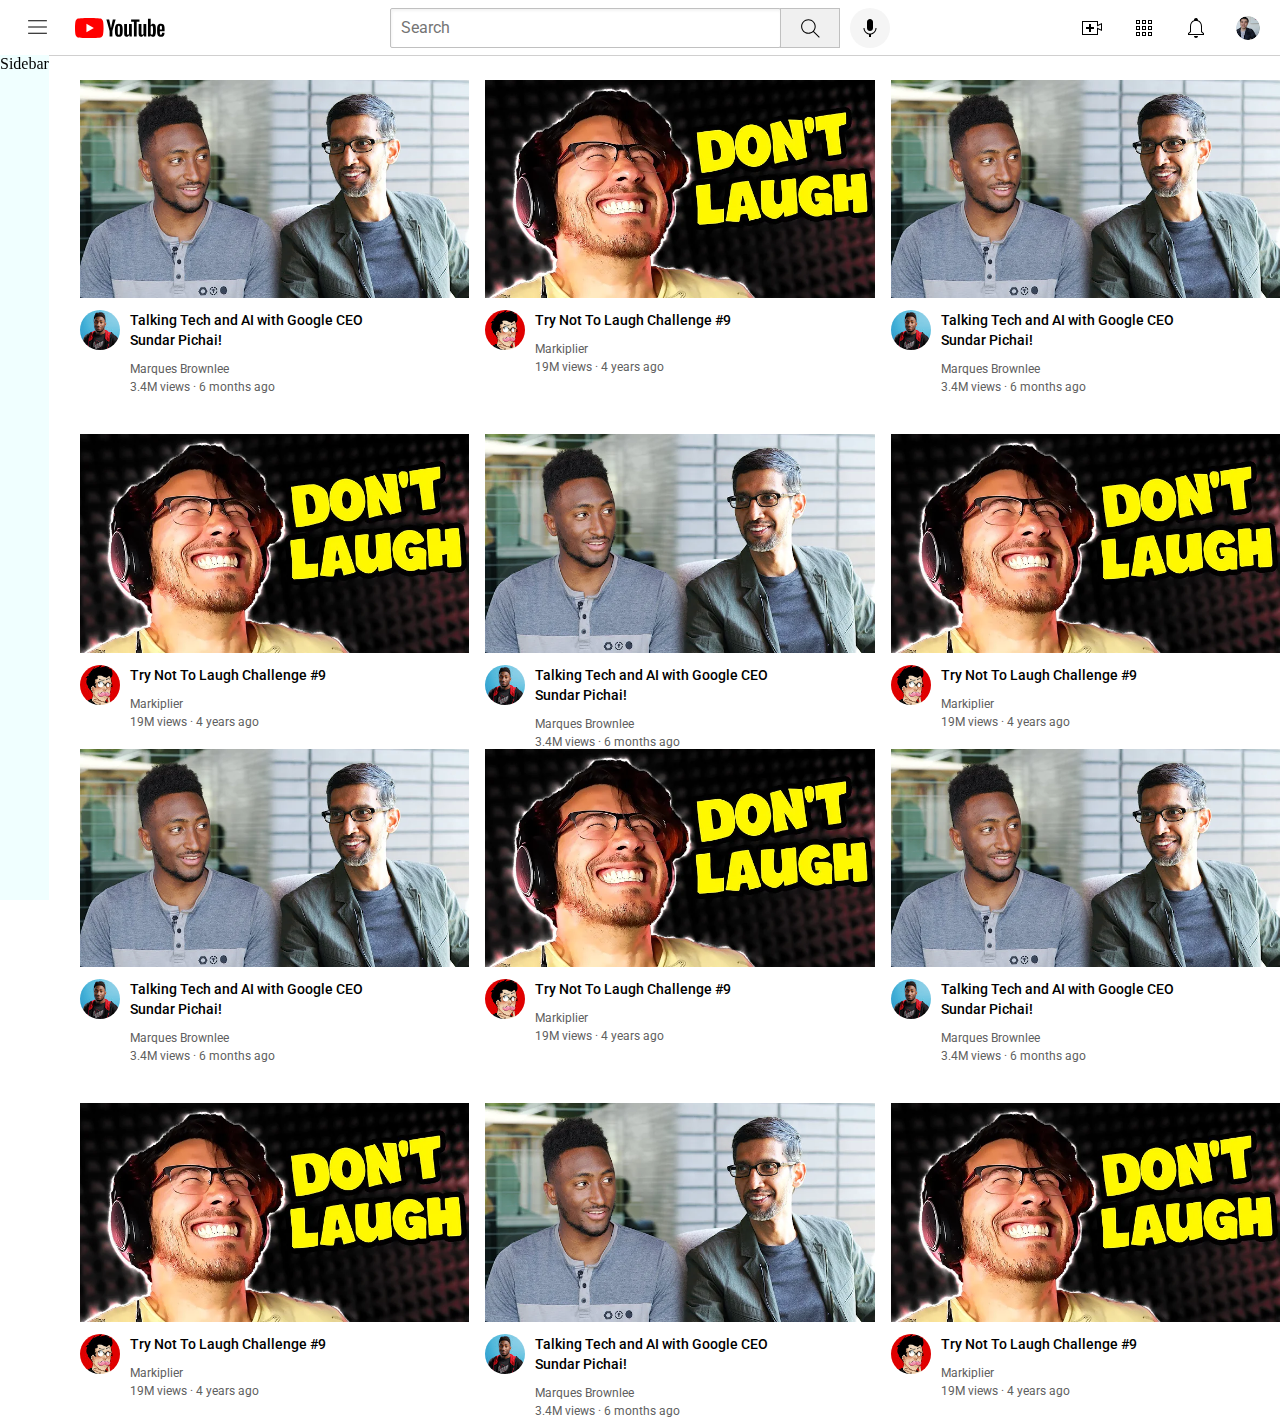
==== youtube.html @ 757aee85 "first commit" ====
<!DOCTYPE html>
<html>
  <head>
    <title>Youtube.com Clone</title>
    <link rel="stylesheet" href="/styles/general.css" />
    <link rel="stylesheet" href="/styles/video.css" />
    <link rel="stylesheet" href="/styles/headder.css" />
    <link rel="stylesheet" href="/styles/sidebar.css" />

    <link rel="preconnect" href="https://fonts.googleapis.com" />
    <link rel="preconnect" href="https://fonts.gstatic.com" crossorigin />
    <link
      href="https://fonts.googleapis.com/css2?family=Roboto:wght@400;500;700&display=swap"
      rel="stylesheet"
    />
  </head>
  <body >
    <div class="headder">
      <div class="left_section">
        <img class="hamburger_menu" src="icon/hamburger-menu.svg" alt="" />
        <img class="youtube_logo" src="icon/youtube-logo.svg" alt="" />
      </div>
      <div class="center_section">
        <input class="search_bar" type="text" placeholder="Search" />
        <button class="search_button">
          <img class="search_icon" src="icon/search.svg" alt="" />
        </button>
        <button class="voice-search-button">
          <img class="voice_icon" src="icon/voice-search-icon.svg" alt="" />
        </button>
      </div>
      <div class="right_section">
        <img class="upload_icon" src="icon/upload.svg" />
        <img class="youtube_apps_icon" src="icon/youtube-apps.svg" />
        <img class="notifications_icon" src="icon/notifications.svg" />
        <img class="current_user_picture" src="icon/my-channel.jpeg" />
      </div>
      <div class="sidebar">Sidebar</div>
    </div>
    <div class="video_grid">
      <div class="video_preview">
        <div class="thumbnail_row">
          <img class="thumbnails" src="thumbnails/thumbnail-1.webp" />
        </div>
        <div class="profile_videoInfo_grid">
          <div class="profile_picture">
            <img class="profile_image" src="channel_image/channel-1.jpeg" />
          </div>
          <div class="video_info">
            <p class="video_title">
              Talking Tech and AI with Google CEO Sundar Pichai!
            </p>
            <p class="video_author">Marques Brownlee</p>
            <p class="video_stats">3.4M views · 6 months ago</p>
          </div>
        </div>
      </div>

      <div class="video_preview">
        <div class="thumbnail_row">
          <img class="thumbnails" src="thumbnails/thumbnail-2.webp" />
        </div>
        <div class="profile_videoInfo_grid">
          <div class="profile_picture">
            <img class="profile_image" src="channel_image/channel-2.jpeg" />
          </div>
          <div class="video_info">
            <p class="video_title">Try Not To Laugh Challenge #9</p>
            <p class="video_author">Markiplier</p>
            <p class="video_stats">19M views · 4 years ago</p>
          </div>
        </div>
      </div>
      <div class="video_preview">
        <div class="thumbnail_row">
          <img class="thumbnails" src="thumbnails/thumbnail-1.webp" />
        </div>
        <div class="profile_videoInfo_grid">
          <div class="profile_picture">
            <img class="profile_image" src="channel_image/channel-1.jpeg" />
          </div>
          <div class="video_info">
            <p class="video_title">
              Talking Tech and AI with Google CEO Sundar Pichai!
            </p>
            <p class="video_author">Marques Brownlee</p>
            <p class="video_stats">3.4M views · 6 months ago</p>
          </div>
        </div>
      </div>

      <div class="video_preview">
        <div class="thumbnail_row">
          <img class="thumbnails" src="thumbnails/thumbnail-2.webp" />
        </div>
        <div class="profile_videoInfo_grid">
          <div class="profile_picture">
            <img class="profile_image" src="channel_image/channel-2.jpeg" />
          </div>
          <div class="video_info">
            <p class="video_title">Try Not To Laugh Challenge #9</p>
            <p class="video_author">Markiplier</p>
            <p class="video_stats">19M views · 4 years ago</p>
          </div>
        </div>
      </div>
      <div class="video_preview">
        <div class="thumbnail_row">
          <img class="thumbnails" src="thumbnails/thumbnail-1.webp" />
        </div>
        <div class="profile_videoInfo_grid">
          <div class="profile_picture">
            <img class="profile_image" src="channel_image/channel-1.jpeg" />
          </div>
          <div class="video_info">
            <p class="video_title">
              Talking Tech and AI with Google CEO Sundar Pichai!
            </p>
            <p class="video_author">Marques Brownlee</p>
            <p class="video_stats">3.4M views · 6 months ago</p>
          </div>
        </div>
      </div>

      <div class="video_preview">
        <div class="thumbnail_row">
          <img class="thumbnails" src="thumbnails/thumbnail-2.webp" />
        </div>
        <div class="profile_videoInfo_grid">
          <div class="profile_picture">
            <img class="profile_image" src="channel_image/channel-2.jpeg" />
          </div>
          <div class="video_info">
            <p class="video_title">Try Not To Laugh Challenge #9</p>
            <p class="video_author">Markiplier</p>
            <p class="video_stats">19M views · 4 years ago</p>
          </div>
        </div>
      </div>
    </div>
  </div>
  <div class="video_grid">
    <div class="video_preview">
      <div class="thumbnail_row">
        <img class="thumbnails" src="thumbnails/thumbnail-1.webp" />
      </div>
      <div class="profile_videoInfo_grid">
        <div class="profile_picture">
          <img class="profile_image" src="channel_image/channel-1.jpeg" />
        </div>
        <div class="video_info">
          <p class="video_title">
            Talking Tech and AI with Google CEO Sundar Pichai!
          </p>
          <p class="video_author">Marques Brownlee</p>
          <p class="video_stats">3.4M views · 6 months ago</p>
        </div>
      </div>
    </div>

    <div class="video_preview">
      <div class="thumbnail_row">
        <img class="thumbnails" src="thumbnails/thumbnail-2.webp" />
      </div>
      <div class="profile_videoInfo_grid">
        <div class="profile_picture">
          <img class="profile_image" src="channel_image/channel-2.jpeg" />
        </div>
        <div class="video_info">
          <p class="video_title">Try Not To Laugh Challenge #9</p>
          <p class="video_author">Markiplier</p>
          <p class="video_stats">19M views · 4 years ago</p>
        </div>
      </div>
    </div>
    <div class="video_preview">
      <div class="thumbnail_row">
        <img class="thumbnails" src="thumbnails/thumbnail-1.webp" />
      </div>
      <div class="profile_videoInfo_grid">
        <div class="profile_picture">
          <img class="profile_image" src="channel_image/channel-1.jpeg" />
        </div>
        <div class="video_info">
          <p class="video_title">
            Talking Tech and AI with Google CEO Sundar Pichai!
          </p>
          <p class="video_author">Marques Brownlee</p>
          <p class="video_stats">3.4M views · 6 months ago</p>
        </div>
      </div>
    </div>

    <div class="video_preview">
      <div class="thumbnail_row">
        <img class="thumbnails" src="thumbnails/thumbnail-2.webp" />
      </div>
      <div class="profile_videoInfo_grid">
        <div class="profile_picture">
          <img class="profile_image" src="channel_image/channel-2.jpeg" />
        </div>
        <div class="video_info">
          <p class="video_title">Try Not To Laugh Challenge #9</p>
          <p class="video_author">Markiplier</p>
          <p class="video_stats">19M views · 4 years ago</p>
        </div>
      </div>
    </div>
    <div class="video_preview">
      <div class="thumbnail_row">
        <img class="thumbnails" src="thumbnails/thumbnail-1.webp" />
      </div>
      <div class="profile_videoInfo_grid">
        <div class="profile_picture">
          <img class="profile_image" src="channel_image/channel-1.jpeg" />
        </div>
        <div class="video_info">
          <p class="video_title">
            Talking Tech and AI with Google CEO Sundar Pichai!
          </p>
          <p class="video_author">Marques Brownlee</p>
          <p class="video_stats">3.4M views · 6 months ago</p>
        </div>
      </div>
    </div>
    <div class="video_preview">
      <div class="thumbnail_row">
        <img class="thumbnails" src="thumbnails/thumbnail-2.webp" />
      </div>
      <div class="profile_videoInfo_grid">
        <div class="profile_picture">
          <img class="profile_image" src="channel_image/channel-2.jpeg" />
        </div>
        <div class="video_info">
          <p class="video_title">Try Not To Laugh Challenge #9</p>
          <p class="video_author">Markiplier</p>
          <p class="video_stats">19M views · 4 years ago</p>
        </div>
      </div>
    </div>
  </div>
  
  </body>
</html>
---- styles/general.css ----
p{
    font-family: Roboto;
    margin-top: 0;
    margin-bottom: 0;
}
body{
    margin: 0;
    padding-top: 80px;
    padding-left: 80px;
}
---- styles/video.css ----
.thumbnails {
    width: 100%;
    display: block;
  }
.video_title {
    margin-top: 0px;
    font-size: 14px;
    font-weight: 500;
    line-height: 20px;
    margin-bottom: 12px;
}
.video_author {
    font-size: 12px;
    color: rgb(96, 96, 96);
    margin-bottom: 4px;
}
.profile_videoInfo_grid{
    display: grid;
    grid-template-columns: 50px 1fr;
}
.video_stats {
    font-size: 12px;
    color: rgb(96, 96, 96);
}
.video_preview{

}
.profile_image{
    width: 40px;
    border-radius: 25px;
}
.profile_picture{
    display: inline-block;
    width: 50px;
    vertical-align: top;
}
.video_info{
    display: inline-block;
    width: 250px;

}
.thumbnail_row{
    margin-bottom: 12px;
}
.video_grid{
    display: grid;
    grid-template-columns: 1fr 1fr 1fr;
    column-gap: 16px;
    row-gap: 40px;

}
---- styles/headder.css ----
.headder {
  height: 55px;
  display: flex;
  flex: row;
  justify-content: space-between;
  align-items: center;
  position: fixed;
  top: 0;
  left: 0;
  right: 0;
  background-color: white;
  border-bottom-width: 1px;
  border-bottom-color:rgb(208, 207, 207) ;
  border-bottom-style: solid;
}
.left_section {
  display: flex;
  align-items: center;
}
.center_section {
    flex: 1;
    margin-left: 70px;
    margin-right: 35px;
    max-width: 500px;
    display: flex;
    align-items: center;
}
.right_section {
  width: 180px;
  margin-right: 20px;
  display: flex;
  align-items: center;
  justify-content: space-between;
  flex-shrink: 0;
}

.search_bar {
  flex: 1;
  height: 36px;
  padding-left: 10px;
  font-size: 16px;
  border-width: 1px;
  border-style: solid;
  border-color: rgb(192, 192, 192);
  border-radius: 2px;
  box-shadow: inset 1px 2px 3px rgba(0, 0, 0, 0.05);
  width: 0;
}
.search_bar::placeholder {
  font-family: Roboto, Arial;
  font-size: 16px;
}
.hamburger_menu {
  height: 25px;
  margin-left: 25px;
  margin-right: 25px;
}
.youtube_logo {
  height: 20px;
}
.voice-search-button {
  height: 40px;
  width: 40px;
  border-radius: 20px;
  border: none;
  background-color: rgb(245, 245, 245);
}
.voice_icon {
  height: 24px;
  margin-top: 4px;
}
.search_button {
  height: 40px;
  width: 60px;
  background-color: rgb(240, 240, 240);
  border-width: 1px;
  border-style: solid;
  border-color: rgb(192, 192, 192);
  margin-left: -1px;
  margin-right: 10px;
}
.search_icon {
  height: 25px;
  margin-top: 4px;
}
.upload_icon {
  height: 24px;
}
.youtube_apps_icon {
  height: 24px;
}
.notifications_icon {
  height: 24px;
}
.current_user_picture {
  height: 24px;
  border-radius: 16px;
}
---- styles/sidebar.css ----
.sidebar{
    position: fixed;
    left: 0;
    bottom: 0;
    top: 55px;
    background-color: azure;
}
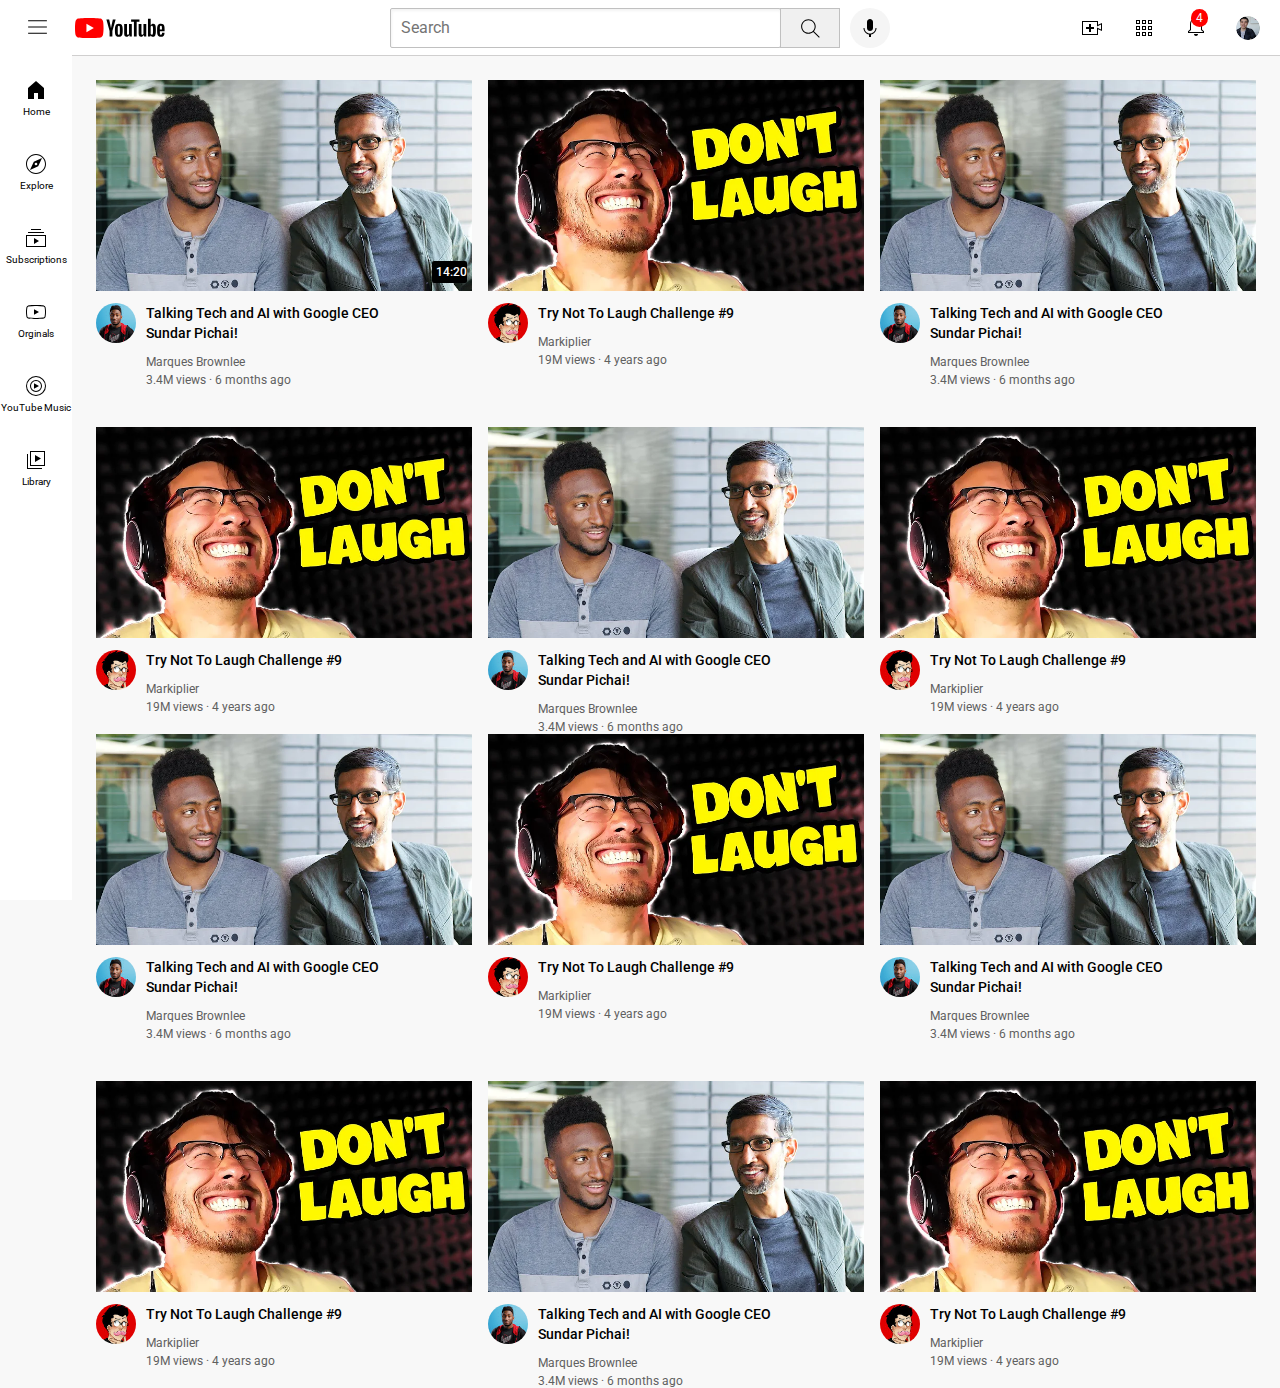
==== commit 4ccefa71: "ver" ====
--- a/youtube.html
+++ b/youtube.html
@@ -1,245 +1,269 @@
 <!DOCTYPE html>
 <html>
-  <head>
-    <title>Youtube.com Clone</title>
-    <link rel="stylesheet" href="/styles/general.css" />
-    <link rel="stylesheet" href="/styles/video.css" />
-    <link rel="stylesheet" href="/styles/headder.css" />
-    <link rel="stylesheet" href="/styles/sidebar.css" />
-
-    <link rel="preconnect" href="https://fonts.googleapis.com" />
-    <link rel="preconnect" href="https://fonts.gstatic.com" crossorigin />
-    <link
-      href="https://fonts.googleapis.com/css2?family=Roboto:wght@400;500;700&display=swap"
-      rel="stylesheet"
-    />
-  </head>
-  <body >
-    <div class="headder">
-      <div class="left_section">
-        <img class="hamburger_menu" src="icon/hamburger-menu.svg" alt="" />
-        <img class="youtube_logo" src="icon/youtube-logo.svg" alt="" />
-      </div>
-      <div class="center_section">
-        <input class="search_bar" type="text" placeholder="Search" />
-        <button class="search_button">
-          <img class="search_icon" src="icon/search.svg" alt="" />
-        </button>
-        <button class="voice-search-button">
-          <img class="voice_icon" src="icon/voice-search-icon.svg" alt="" />
-        </button>
-      </div>
-      <div class="right_section">
-        <img class="upload_icon" src="icon/upload.svg" />
-        <img class="youtube_apps_icon" src="icon/youtube-apps.svg" />
-        <img class="notifications_icon" src="icon/notifications.svg" />
-        <img class="current_user_picture" src="icon/my-channel.jpeg" />
-      </div>
-      <div class="sidebar">Sidebar</div>
-    </div>
-    <div class="video_grid">
-      <div class="video_preview">
-        <div class="thumbnail_row">
-          <img class="thumbnails" src="thumbnails/thumbnail-1.webp" />
-        </div>
-        <div class="profile_videoInfo_grid">
-          <div class="profile_picture">
-            <img class="profile_image" src="channel_image/channel-1.jpeg" />
-          </div>
-          <div class="video_info">
-            <p class="video_title">
-              Talking Tech and AI with Google CEO Sundar Pichai!
-            </p>
-            <p class="video_author">Marques Brownlee</p>
-            <p class="video_stats">3.4M views · 6 months ago</p>
-          </div>
-        </div>
-      </div>
-
-      <div class="video_preview">
-        <div class="thumbnail_row">
-          <img class="thumbnails" src="thumbnails/thumbnail-2.webp" />
-        </div>
-        <div class="profile_videoInfo_grid">
-          <div class="profile_picture">
-            <img class="profile_image" src="channel_image/channel-2.jpeg" />
-          </div>
-          <div class="video_info">
-            <p class="video_title">Try Not To Laugh Challenge #9</p>
-            <p class="video_author">Markiplier</p>
-            <p class="video_stats">19M views · 4 years ago</p>
-          </div>
-        </div>
-      </div>
-      <div class="video_preview">
-        <div class="thumbnail_row">
-          <img class="thumbnails" src="thumbnails/thumbnail-1.webp" />
-        </div>
-        <div class="profile_videoInfo_grid">
-          <div class="profile_picture">
-            <img class="profile_image" src="channel_image/channel-1.jpeg" />
-          </div>
-          <div class="video_info">
-            <p class="video_title">
-              Talking Tech and AI with Google CEO Sundar Pichai!
-            </p>
-            <p class="video_author">Marques Brownlee</p>
-            <p class="video_stats">3.4M views · 6 months ago</p>
-          </div>
-        </div>
-      </div>
-
-      <div class="video_preview">
-        <div class="thumbnail_row">
-          <img class="thumbnails" src="thumbnails/thumbnail-2.webp" />
-        </div>
-        <div class="profile_videoInfo_grid">
-          <div class="profile_picture">
-            <img class="profile_image" src="channel_image/channel-2.jpeg" />
-          </div>
-          <div class="video_info">
-            <p class="video_title">Try Not To Laugh Challenge #9</p>
-            <p class="video_author">Markiplier</p>
-            <p class="video_stats">19M views · 4 years ago</p>
-          </div>
-        </div>
-      </div>
-      <div class="video_preview">
-        <div class="thumbnail_row">
-          <img class="thumbnails" src="thumbnails/thumbnail-1.webp" />
-        </div>
-        <div class="profile_videoInfo_grid">
-          <div class="profile_picture">
-            <img class="profile_image" src="channel_image/channel-1.jpeg" />
-          </div>
-          <div class="video_info">
-            <p class="video_title">
-              Talking Tech and AI with Google CEO Sundar Pichai!
-            </p>
-            <p class="video_author">Marques Brownlee</p>
-            <p class="video_stats">3.4M views · 6 months ago</p>
-          </div>
-        </div>
-      </div>
-
-      <div class="video_preview">
-        <div class="thumbnail_row">
-          <img class="thumbnails" src="thumbnails/thumbnail-2.webp" />
-        </div>
-        <div class="profile_videoInfo_grid">
-          <div class="profile_picture">
-            <img class="profile_image" src="channel_image/channel-2.jpeg" />
-          </div>
-          <div class="video_info">
-            <p class="video_title">Try Not To Laugh Challenge #9</p>
-            <p class="video_author">Markiplier</p>
-            <p class="video_stats">19M views · 4 years ago</p>
-          </div>
-        </div>
-      </div>
+
+<head>
+  <title>Youtube.com Clone</title>
+  <link rel="stylesheet" href="/styles/general.css" />
+  <link rel="stylesheet" href="/styles/video.css" />
+  <link rel="stylesheet" href="/styles/headder.css" />
+  <link rel="stylesheet" href="/styles/sidebar.css" />
+
+  <link rel="preconnect" href="https://fonts.googleapis.com" />
+  <link rel="preconnect" href="https://fonts.gstatic.com" crossorigin />
+  <link href="https://fonts.googleapis.com/css2?family=Roboto:wght@400;500;700&display=swap" rel="stylesheet" />
+</head>
+
+<body>
+  <div class="headder">
+    <div class="left_section">
+      <img class="hamburger_menu" src="icon/hamburger-menu.svg" alt="" />
+      <img class="youtube_logo" src="icon/youtube-logo.svg" alt="" />
+    </div>
+    <div class="center_section">
+      <input class="search_bar" type="text" placeholder="Search" />
+      <button class="search_button">
+        <img class="search_icon" src="icon/search.svg" alt="" />
+      </button>
+      <button class="voice-search-button">
+        <img class="voice_icon" src="icon/voice-search-icon.svg" alt="" />
+      </button>
+    </div>
+    <div class="right_section">
+      <img class="upload_icon" src="icon/upload.svg" />
+      <img class="youtube_apps_icon" src="icon/youtube-apps.svg" />
+      <div class="notification_icon_container"> <img class="notifications_icon" src="icon/notifications.svg" />
+        <div class="notification_count">4</div>
+      </div>
+      <img class="current_user_picture" src="icon/my-channel.jpeg" />
+    </div>
+    <div class="sidebar">
+      <div class="sidebar_link"> <img src="/icon/supersimple.dev _ Learn Software Engineering_files/home.svg" alt="">
+      <div>Home</div></div>
+      <div class="sidebar_link"> <img src="/icon/supersimple.dev _ Learn Software Engineering_files/explore.svg" alt="">
+        <div>Explore</div></div>
+
+      <div class="sidebar_link"> <img src="/icon/supersimple.dev _ Learn Software Engineering_files/subscriptions.svg"
+          alt=""><div>Subscriptions</div>
+      </div>
+
+      <div class="sidebar_link"> <img src="/icon/supersimple.dev _ Learn Software Engineering_files/originals.svg"
+          alt=""><div>Orginals</div>
+      </div>
+
+      <div class="sidebar_link"> <img src="/icon/supersimple.dev _ Learn Software Engineering_files/youtube-music.svg"
+          alt=""><div>YouTube Music</div>
+      </div>
+
+      <div class="sidebar_link"> <img src="/icon/supersimple.dev _ Learn Software Engineering_files/library.svg" alt="">
+        <div>Library</div></div>
+
+
     </div>
   </div>
   <div class="video_grid">
     <div class="video_preview">
       <div class="thumbnail_row">
         <img class="thumbnails" src="thumbnails/thumbnail-1.webp" />
-      </div>
-      <div class="profile_videoInfo_grid">
-        <div class="profile_picture">
-          <img class="profile_image" src="channel_image/channel-1.jpeg" />
-        </div>
-        <div class="video_info">
-          <p class="video_title">
-            Talking Tech and AI with Google CEO Sundar Pichai!
-          </p>
-          <p class="video_author">Marques Brownlee</p>
-          <p class="video_stats">3.4M views · 6 months ago</p>
-        </div>
-      </div>
-    </div>
-
-    <div class="video_preview">
-      <div class="thumbnail_row">
-        <img class="thumbnails" src="thumbnails/thumbnail-2.webp" />
-      </div>
-      <div class="profile_videoInfo_grid">
-        <div class="profile_picture">
-          <img class="profile_image" src="channel_image/channel-2.jpeg" />
-        </div>
-        <div class="video_info">
-          <p class="video_title">Try Not To Laugh Challenge #9</p>
-          <p class="video_author">Markiplier</p>
-          <p class="video_stats">19M views · 4 years ago</p>
-        </div>
-      </div>
-    </div>
-    <div class="video_preview">
-      <div class="thumbnail_row">
-        <img class="thumbnails" src="thumbnails/thumbnail-1.webp" />
-      </div>
-      <div class="profile_videoInfo_grid">
-        <div class="profile_picture">
-          <img class="profile_image" src="channel_image/channel-1.jpeg" />
-        </div>
-        <div class="video_info">
-          <p class="video_title">
-            Talking Tech and AI with Google CEO Sundar Pichai!
-          </p>
-          <p class="video_author">Marques Brownlee</p>
-          <p class="video_stats">3.4M views · 6 months ago</p>
-        </div>
-      </div>
-    </div>
-
-    <div class="video_preview">
-      <div class="thumbnail_row">
-        <img class="thumbnails" src="thumbnails/thumbnail-2.webp" />
-      </div>
-      <div class="profile_videoInfo_grid">
-        <div class="profile_picture">
-          <img class="profile_image" src="channel_image/channel-2.jpeg" />
-        </div>
-        <div class="video_info">
-          <p class="video_title">Try Not To Laugh Challenge #9</p>
-          <p class="video_author">Markiplier</p>
-          <p class="video_stats">19M views · 4 years ago</p>
-        </div>
-      </div>
-    </div>
-    <div class="video_preview">
-      <div class="thumbnail_row">
-        <img class="thumbnails" src="thumbnails/thumbnail-1.webp" />
-      </div>
-      <div class="profile_videoInfo_grid">
-        <div class="profile_picture">
-          <img class="profile_image" src="channel_image/channel-1.jpeg" />
-        </div>
-        <div class="video_info">
-          <p class="video_title">
-            Talking Tech and AI with Google CEO Sundar Pichai!
-          </p>
-          <p class="video_author">Marques Brownlee</p>
-          <p class="video_stats">3.4M views · 6 months ago</p>
-        </div>
-      </div>
-    </div>
-    <div class="video_preview">
-      <div class="thumbnail_row">
-        <img class="thumbnails" src="thumbnails/thumbnail-2.webp" />
-      </div>
-      <div class="profile_videoInfo_grid">
-        <div class="profile_picture">
-          <img class="profile_image" src="channel_image/channel-2.jpeg" />
-        </div>
-        <div class="video_info">
-          <p class="video_title">Try Not To Laugh Challenge #9</p>
-          <p class="video_author">Markiplier</p>
-          <p class="video_stats">19M views · 4 years ago</p>
-        </div>
-      </div>
-    </div>
-  </div>
-  
-  </body>
-</html>
- +        <div class="video_time">14:20</div>
+      </div>
+      <div class="profile_videoInfo_grid">
+        <div class="profile_picture">
+          <img class="profile_image" src="channel_image/channel-1.jpeg" />
+        </div>
+        <div class="video_info">
+          <p class="video_title">
+            Talking Tech and AI with Google CEO Sundar Pichai!
+          </p>
+          <p class="video_author">Marques Brownlee</p>
+          <p class="video_stats">3.4M views · 6 months ago</p>
+        </div>
+      </div>
+    </div>
+
+    <div class="video_preview">
+      <div class="thumbnail_row">
+        <img class="thumbnails" src="thumbnails/thumbnail-2.webp" />
+      </div>
+      <div class="profile_videoInfo_grid">
+        <div class="profile_picture">
+          <img class="profile_image" src="channel_image/channel-2.jpeg" />
+        </div>
+        <div class="video_info">
+          <p class="video_title">Try Not To Laugh Challenge #9</p>
+          <p class="video_author">Markiplier</p>
+          <p class="video_stats">19M views · 4 years ago</p>
+        </div>
+      </div>
+    </div>
+    <div class="video_preview">
+      <div class="thumbnail_row">
+        <img class="thumbnails" src="thumbnails/thumbnail-1.webp" />
+      </div>
+      <div class="profile_videoInfo_grid">
+        <div class="profile_picture">
+          <img class="profile_image" src="channel_image/channel-1.jpeg" />
+        </div>
+        <div class="video_info">
+          <p class="video_title">
+            Talking Tech and AI with Google CEO Sundar Pichai!
+          </p>
+          <p class="video_author">Marques Brownlee</p>
+          <p class="video_stats">3.4M views · 6 months ago</p>
+        </div>
+      </div>
+    </div>
+
+    <div class="video_preview">
+      <div class="thumbnail_row">
+        <img class="thumbnails" src="thumbnails/thumbnail-2.webp" />
+      </div>
+      <div class="profile_videoInfo_grid">
+        <div class="profile_picture">
+          <img class="profile_image" src="channel_image/channel-2.jpeg" />
+        </div>
+        <div class="video_info">
+          <p class="video_title">Try Not To Laugh Challenge #9</p>
+          <p class="video_author">Markiplier</p>
+          <p class="video_stats">19M views · 4 years ago</p>
+        </div>
+      </div>
+    </div>
+    <div class="video_preview">
+      <div class="thumbnail_row">
+        <img class="thumbnails" src="thumbnails/thumbnail-1.webp" />
+      </div>
+      <div class="profile_videoInfo_grid">
+        <div class="profile_picture">
+          <img class="profile_image" src="channel_image/channel-1.jpeg" />
+        </div>
+        <div class="video_info">
+          <p class="video_title">
+            Talking Tech and AI with Google CEO Sundar Pichai!
+          </p>
+          <p class="video_author">Marques Brownlee</p>
+          <p class="video_stats">3.4M views · 6 months ago</p>
+        </div>
+      </div>
+    </div>
+
+    <div class="video_preview">
+      <div class="thumbnail_row">
+        <img class="thumbnails" src="thumbnails/thumbnail-2.webp" />
+      </div>
+      <div class="profile_videoInfo_grid">
+        <div class="profile_picture">
+          <img class="profile_image" src="channel_image/channel-2.jpeg" />
+        </div>
+        <div class="video_info">
+          <p class="video_title">Try Not To Laugh Challenge #9</p>
+          <p class="video_author">Markiplier</p>
+          <p class="video_stats">19M views · 4 years ago</p>
+        </div>
+      </div>
+    </div>
+  </div>
+  </div>
+  <div class="video_grid">
+    <div class="video_preview">
+      <div class="thumbnail_row">
+        <img class="thumbnails" src="thumbnails/thumbnail-1.webp" />
+      </div>
+      <div class="profile_videoInfo_grid">
+        <div class="profile_picture">
+          <img class="profile_image" src="channel_image/channel-1.jpeg" />
+        </div>
+        <div class="video_info">
+          <p class="video_title">
+            Talking Tech and AI with Google CEO Sundar Pichai!
+          </p>
+          <p class="video_author">Marques Brownlee</p>
+          <p class="video_stats">3.4M views · 6 months ago</p>
+        </div>
+      </div>
+    </div>
+
+    <div class="video_preview">
+      <div class="thumbnail_row">
+        <img class="thumbnails" src="thumbnails/thumbnail-2.webp" />
+      </div>
+      <div class="profile_videoInfo_grid">
+        <div class="profile_picture">
+          <img class="profile_image" src="channel_image/channel-2.jpeg" />
+        </div>
+        <div class="video_info">
+          <p class="video_title">Try Not To Laugh Challenge #9</p>
+          <p class="video_author">Markiplier</p>
+          <p class="video_stats">19M views · 4 years ago</p>
+        </div>
+      </div>
+    </div>
+    <div class="video_preview">
+      <div class="thumbnail_row">
+        <img class="thumbnails" src="thumbnails/thumbnail-1.webp" />
+      </div>
+      <div class="profile_videoInfo_grid">
+        <div class="profile_picture">
+          <img class="profile_image" src="channel_image/channel-1.jpeg" />
+        </div>
+        <div class="video_info">
+          <p class="video_title">
+            Talking Tech and AI with Google CEO Sundar Pichai!
+          </p>
+          <p class="video_author">Marques Brownlee</p>
+          <p class="video_stats">3.4M views · 6 months ago</p>
+        </div>
+      </div>
+    </div>
+
+    <div class="video_preview">
+      <div class="thumbnail_row">
+        <img class="thumbnails" src="thumbnails/thumbnail-2.webp" />
+      </div>
+      <div class="profile_videoInfo_grid">
+        <div class="profile_picture">
+          <img class="profile_image" src="channel_image/channel-2.jpeg" />
+        </div>
+        <div class="video_info">
+          <p class="video_title">Try Not To Laugh Challenge #9</p>
+          <p class="video_author">Markiplier</p>
+          <p class="video_stats">19M views · 4 years ago</p>
+        </div>
+      </div>
+    </div>
+    <div class="video_preview">
+      <div class="thumbnail_row">
+        <img class="thumbnails" src="thumbnails/thumbnail-1.webp" />
+      </div>
+      <div class="profile_videoInfo_grid">
+        <div class="profile_picture">
+          <img class="profile_image" src="channel_image/channel-1.jpeg" />
+        </div>
+        <div class="video_info">
+          <p class="video_title">
+            Talking Tech and AI with Google CEO Sundar Pichai!
+          </p>
+          <p class="video_author">Marques Brownlee</p>
+          <p class="video_stats">3.4M views · 6 months ago</p>
+        </div>
+      </div>
+    </div>
+    <div class="video_preview">
+      <div class="thumbnail_row">
+        <img class="thumbnails" src="thumbnails/thumbnail-2.webp" />
+      </div>
+      <div class="profile_videoInfo_grid">
+        <div class="profile_picture">
+          <img class="profile_image" src="channel_image/channel-2.jpeg" />
+        </div>
+        <div class="video_info">
+          <p class="video_title">Try Not To Laugh Challenge #9</p>
+          <p class="video_author">Markiplier</p>
+          <p class="video_stats">19M views · 4 years ago</p>
+        </div>
+      </div>
+    </div>
+  </div>
+
+</body>
+
+</html>--- a/styles/general.css
+++ b/styles/general.css
@@ -6,5 +6,7 @@
 body{
     margin: 0;
     padding-top: 80px;
-    padding-left: 80px;
-}+    padding-left: 96px;
+    padding-right: 24px;
+    background-color: rgb(248, 248, 248);
+}
--- a/styles/video.css
+++ b/styles/video.css
@@ -43,6 +43,7 @@
 }
 .thumbnail_row{
     margin-bottom: 12px;
+    position: relative;
 }
 .video_grid{
     display: grid;
@@ -50,4 +51,20 @@
     column-gap: 16px;
     row-gap: 40px;
 
+}
+.video_time{
+    background-color: black;
+    color: white;
+    position: absolute;
+    bottom: 8px;
+    right: 5px;
+    font-family: Roboto;
+    font-size: 12px;
+    font-weight: 500;
+    padding-left: 4px;
+    padding-left: 4px;
+    padding-top: 4px;
+    padding-bottom: 4px;
+    border-radius: 2px;
+    z-index: 0;
 }--- a/styles/headder.css
+++ b/styles/headder.css
@@ -12,6 +12,7 @@
   border-bottom-width: 1px;
   border-bottom-color:rgb(208, 207, 207) ;
   border-bottom-style: solid;
+  z-index: 100;
 }
 .left_section {
   display: flex;
@@ -96,3 +97,20 @@
   height: 24px;
   border-radius: 16px;
 }
+.notification_icon_container{
+  position: relative;
+}
+.notification_count{
+  position: absolute;
+  top: -5px;
+  right: 0;
+  background-color: red;
+  color: aliceblue;
+  font-family: Roboto;
+  font-size: 12px;
+  border-radius: 10px;
+  padding-left: 5px;
+  padding-right: 5px;
+  padding-top: 2px;
+  padding-bottom: 2px;
+}
--- a/styles/sidebar.css
+++ b/styles/sidebar.css
@@ -3,5 +3,31 @@
     left: 0;
     bottom: 0;
     top: 55px;
-    background-color: azure;
+    background-color: white;
+    width: 72px;
+    z-index: 200;
+    padding-top: 5px;
+}
+
+.sidebar_link{
+    height: 74px;
+    display: flex;
+    justify-content: center;
+    align-items: center;
+    flex-direction: column;
+    cursor: pointer;
+}
+.sidebar_link:hover{
+    background-color: rgb(217, 218, 219);
+}
+
+.sidebar_link img{
+    height: 24px;
+    margin-bottom: 4px;
+
+}
+
+.sidebar_link div{
+    font-family: Roboto;
+    font-size: 10px;
 }